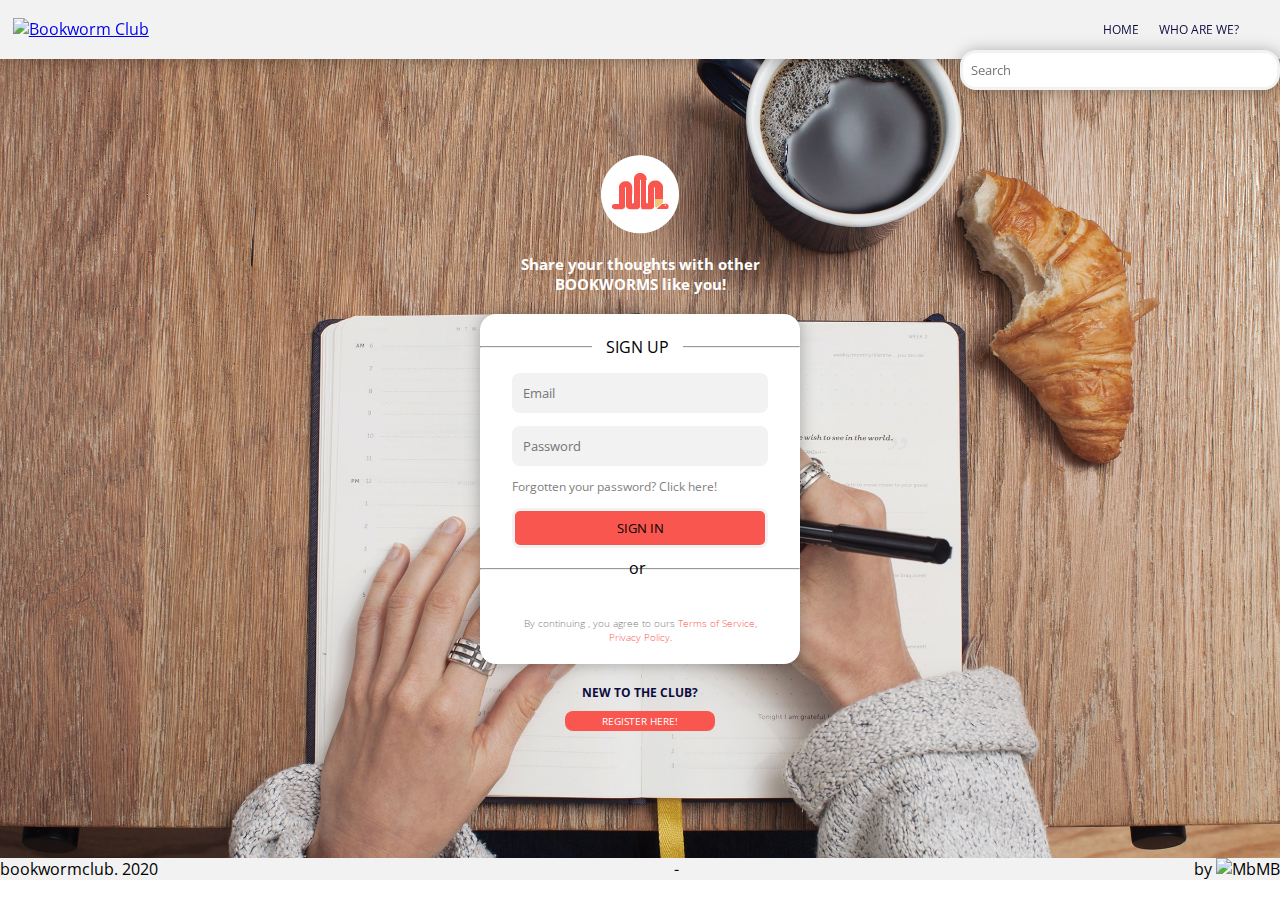
==== index.html @ 62e19a47 "name changed" ====
<!DOCTYPE html>
<html lang="en">

<head>
    <meta charset="UTF-8">
    <meta name="viewport" content="width=device-width, initial-scale=1.0">
    <title>Log in! - BookwormCLub</title>
    <link rel="stylesheet" href="style.css">
    <script src="https://kit.fontawesome.com/5083173e07.js" crossorigin="anonymous"></script>
    <link href="https://fonts.googleapis.com/css2?family=Open+Sans:ital,wght@0,700;1,400&display=swap" rel="stylesheet">
</head>

<body>
    <header>
        
        <a href="#home"><img src="img/logo-07.png" alt="Bookworm Club" /></a>
        
         <!-- slide out nav -->
         <nav id="slide-out-menu">
            <a href="#"><i class="fas fa-bars"></i></a>
            <ul>
                <li><a href="#">HOME</a></li>
                <li><a href="#">WHO ARE WE?</a></li>
                <li>
                    <input type="search" placeholder="Search" name="search-box" id="slide-out-searchbox">
                    <a href="#"><i class="fas fa-search"></i></a>                    
                </li>
            </ul>
        </nav>
        <!-- Desktop nav-->
        <nav id="menu">
            <ul>
                <li><a href="#">HOME</a></li>
                <li><a href="#">WHO ARE WE?</a></li>
                <li>
                    <input type="search" placeholder="Search" name="search-box" id="search-box">
                    <a href="#"><i class="fas fa-search"></i></a>
                </li>
            </ul>
        </nav>
    </header>

    <main>
        <section>
            <img src="img/Logo-08.png" alt="Bookworm Club" id="logo-circ">
            <h2>Share your thoughts with other BOOKWORMS like you!</h2>
            <div class="container">
                <p class="divider-log"><hr></p>
                  <div class="form">
                    <form action="">                        
                        <input type="email" name="email" id="email-input" placeholder="Email" required>
                        <input type="password" name="password" id="password-input" placeholder="Password" required> <a href="#"><i class="fas fa-eye" id="show-password"></i></a>
                        <span><a href="#">Forgotten your password? Click here!</a></span>
                        <button type="submit" value="submit" placeholder="SIGN IN">SIGN IN</button>
                    </form>                
                </div>
                <p class="divider"><hr></p>
                <div class="alt-login">
                    <ul>
                        <li><a href="#"><i class="fab fa-google" id="google"></i></a></li>
                        <li><a href="#"><i class="fab fa-goodreads" id="goodreads"></i></a></li>
                        <li><a href="#"><i class="fab fa-facebook" id="facebook"></i></a></li>
                    </ul>
                <p>By continuing , you agree to ours <a href="#">Terms of Service</a>, <a href="#">Privacy Policy.</a></p>
                </div>
            </div>
            <div class="reg-btn">
                <p>NEW TO THE CLUB?</p>
               <a href="#"><button type="button">REGISTER HERE!</button></a>
            </div>
        </section>
    </main>
    <footer><p>bookwormclub. 2020</p> - <a>by <img src="img/logo.png" alt="Mb">MB</a></footer>
</body>
<script src="main.js"></script>
</html>
---- style.css ----
/*
UI Design chellenge #1 - Sign up page: 
//////////////////////////////////////
Design: Maria Briceño
Version: 1.0
Website:https://www.maria-briceno.com
/////////////////////////////////////
Developed by Maria Briceño
Date: 21/05/2020
*/

:root {
    --pop-color:#F9564F;
    --dark-color:#0C0A3E;
    --background-grey:#F2F2F2;
    --font-family:'Open Sans', sans-serif;
}
* {margin:0;padding:0;box-sizing:border-box; font-family: var(--font-family);transition:.3s ease-in-out;}
ul, li {
    list-style-type: none;
}
body {
    width:100vw;
    max-width: 100%;
    height: 100vh;
}

header {
    width:100%;
    height:auto;
    display:flex;
    flex-direction:row;
    justify-content: space-between;
    align-items: center;
    background-color:var(--background-grey);
    box-shadow: 1px 1px 1rem rgba(0, 0, 0, 0.3) ;    
    position:fixed;
    z-index: 100;
}
/* NAV */

header ul,
header img { margin:0.8rem;}

header ul li {
    display:inline-block;
    height:100%;
    padding:0.5rem;
    font-size: 12px;
}

header ul li a{
    text-decoration:none;
    color:var(--dark-color);
}

header ul li a:hover {
    text-decoration:underline;
}

#search-box {
    position:absolute;
    z-index:-1;
    top:3.1rem;
    right:0;
    width:20rem;
    height:40px;
    padding:0.5rem;
    opacity:1;
    border:3px solid var(--background-grey);
    border-radius: 1rem;
    box-shadow: 1px 1px 1rem rgba(0, 0, 0, 0.3) ; 
    transition: .3s ease-in-out;
}

/* NAV slide out menu */

#slide-out-menu {
    display:none;
}

main {
    position: relative;
    top:3rem;
    width: 100%;
    height: 90vh;
    background:url(img/fondo1.jpg) no-repeat center top;
    background-size: cover;
}

section {
    height: 100%;
    width: 100%;
    display:flex;
    flex-direction: column;
    justify-content: center;
    align-items: center;
}


section h2 {
    text-align:center;
    display:block;
    width:20%;
    height: auto;
    color:white;
    font-size:15px;
    line-break: strict;
    margin: 20px 0px;
}

#logo-circ {
    transition:.3s ease-in-out;
}
#logo-circ:hover {
    transform:scale(1.05);
}

.container {
    width:20rem;
    position:relative;
    height:auto;
    background-color:white;
    box-shadow: 0px 0px 1rem rgba(0, 0, 0, 0.3) ;
    border-radius: 1rem;
    transition: .3s ease-in-out;
    z-index:40;
}

.container:hover {
    transform:scale(1.01);
}

.container .form {
    width:80%;
    margin: 25px auto 20px auto;
    font-size:12px;
    position:relative;
}

.form input {
    display:block;
    width:100%;
    margin:0.8rem 0rem;
    height:40px;
    padding:0.5rem;
    border: 3px solid var(--background-grey);
    border-radius:0.5rem;
    background-color:var(--background-grey);
}

.form button {
    display:block;
    width:100%;
    margin:0.8rem 0rem;
    height:40px;
    padding:0.5rem;
    border: 3px solid var(--background-grey);
    border-radius:0.5rem;
    background-color:var(--pop-color);
    cursor:pointer;
    transition: .3s ease-in-out;
}

.form button:hover {
    background-color:rosybrown;
}

.form #show-password {
    position:absolute;
    bottom:5.7rem;
    right:1rem;
    font-size:20px;
    color:grey;
}

.form span a {
    font-size:12px;
    color:grey;
    text-decoration: none;
}

.form span a:hover {
    text-decoration:underline;
}

.divider:before {
    content:"or";
    position:absolute;
    top:15.2rem; right:9.3rem;
    bottom:7rem; left:9rem;    
    background: white;
    text-align:center;
}

.divider-log {
    margin-top:2rem;
}
.divider-log:before {
    content:"SIGN UP";
    position:absolute;
    top:1.4rem; right:7.3rem;
    bottom:15rem; left:7rem;    
    background: white;
    text-align:center;
}

.container .alt-login {
    width:80%;
    margin:20px auto;
    font-size:25px;
    position:relative;
}

.alt-login ul {
    width:100%;
    display: flex;
    flex-direction: row;
    justify-content: space-around;
    align-items: center;
}

.alt-login ul li {
    display:inline-block;
    padding:0.5rem;
    width:100%;
    text-align: center;
    transition: .3s ease-in-out;
    cursor: pointer;
}

.alt-login ul li:hover {
    background-color:var(--background-grey);
}


.alt-login ul li a {
    color:grey;
    transition: .3s ease-in-out;
}
.alt-login #google {
    transition: .3s ease-in-out;
}

.alt-login #google:hover {
    color:var(--pop-color);
}
.alt-login #facebook {
    transition: .3s ease-in-out;
}

.alt-login #facebook:hover {
    color:blue;
}
.alt-login #goodreads {
    transition: .3s ease-in-out;
}

.alt-login #goodreads:hover {
    color:orangered;
}
.alt-login p {
    margin-top:10px;
    font-weight: 300;
    font-size:10px;
    color:grey;
    text-align: center;
}

.alt-login p a {
    transition: .3s ease-in-out;
    display: unset;
    text-decoration: none;
    color:var(--pop-color);
}

.alt-login p a:hover {
    text-decoration:underline;
}

.reg-btn {
    width:100%;
    text-align: center;
    margin:20px auto 20px auto;
}
.reg-btn p {
    color:var(--dark-color);
    font-weight: bold;
    font-size: 12px;
}
.reg-btn button {
    margin-top:10px;
    font-size: 10px;
    width:150px;
    height:20px;
    color:white;
    border:none;
    background-color: var(--pop-color);
    cursor:pointer;
    border-radius: 0.5rem;
}

footer {
    position:relative;
    top:3rem;
    width:100%;
    background-color: var(--background-grey);
    display:flex;
    flex-direction: row;
    justify-content: space-between;
}
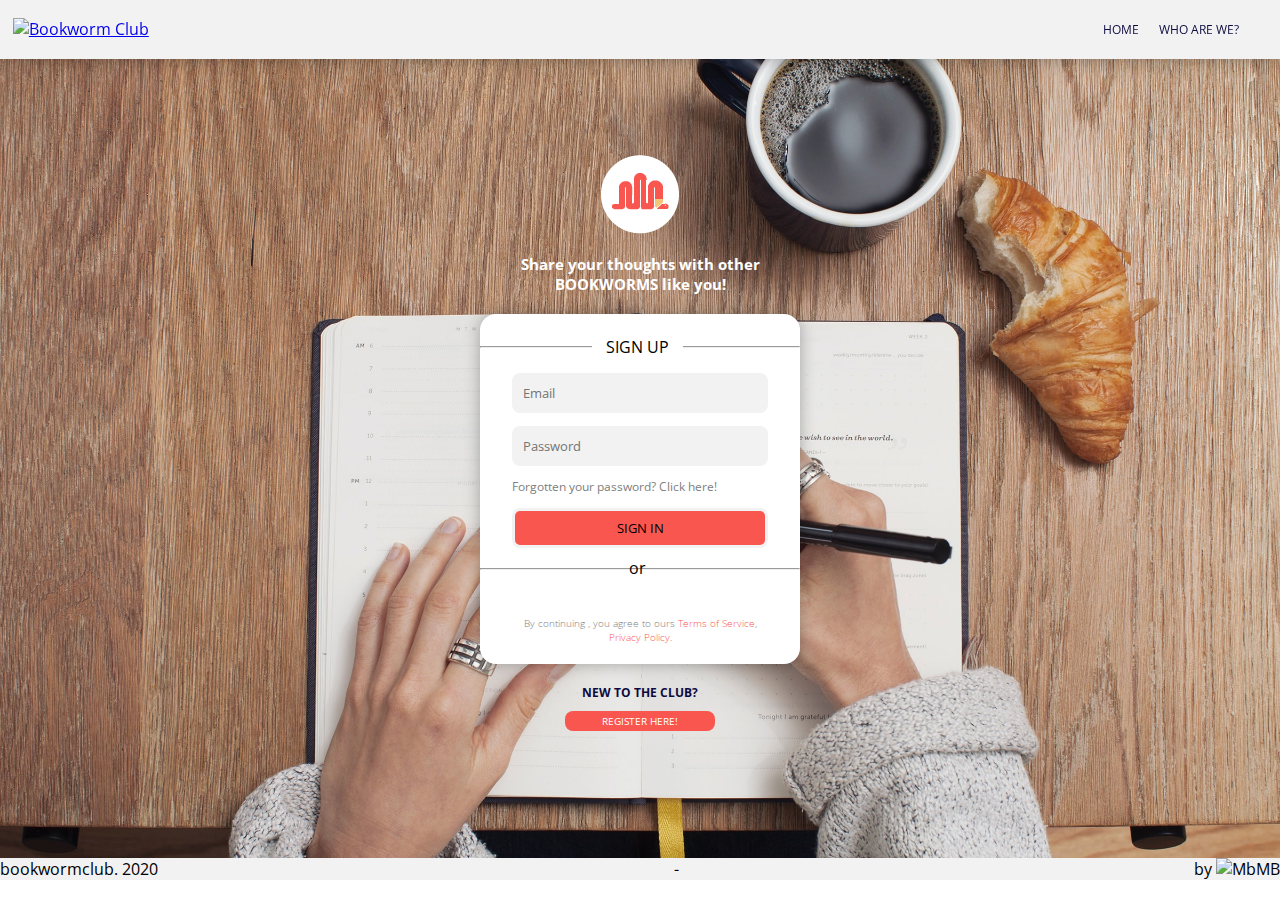
==== commit 0aa4629c: "Javascript functionality added" ====
--- a/index.html
+++ b/index.html
@@ -12,18 +12,19 @@
 
 <body>
     <header>
-        
+
         <a href="#home"><img src="img/logo-07.png" alt="Bookworm Club" /></a>
-        
-         <!-- slide out nav -->
-         <nav id="slide-out-menu">
-            <a href="#"><i class="fas fa-bars"></i></a>
+
+        <!-- slide out nav -->
+        <i class="fas fa-bars"  id="bars-icon"></i>
+        <nav id="slide-out-menu">
+
             <ul>
                 <li><a href="#">HOME</a></li>
                 <li><a href="#">WHO ARE WE?</a></li>
-                <li>
+                <li id="search-input">
                     <input type="search" placeholder="Search" name="search-box" id="slide-out-searchbox">
-                    <a href="#"><i class="fas fa-search"></i></a>                    
+                    <a href="#" ><i class="fas fa-search" id="searchbtn"></i></a>
                 </li>
             </ul>
         </nav>
@@ -34,43 +35,54 @@
                 <li><a href="#">WHO ARE WE?</a></li>
                 <li>
                     <input type="search" placeholder="Search" name="search-box" id="search-box">
-                    <a href="#"><i class="fas fa-search"></i></a>
+                    <a href="#" id="search-btn"><i class="fas fa-search"></i></a>
                 </li>
             </ul>
         </nav>
     </header>
 
     <main>
-        <section>
-            <img src="img/Logo-08.png" alt="Bookworm Club" id="logo-circ">
-            <h2>Share your thoughts with other BOOKWORMS like you!</h2>
+        <section>           
+                <img src="img/Logo-08.png" alt="Bookworm Club" id="logo-circ">
+                <h2 style="display:inline-block;">Share your thoughts with other BOOKWORMS like you!</h2>
+        
             <div class="container">
-                <p class="divider-log"><hr></p>
-                  <div class="form">
-                    <form action="">                        
+                
+                <p class="divider-log">
+                    <hr>
+                </p>
+                <div class="form">
+                    <form action="">
                         <input type="email" name="email" id="email-input" placeholder="Email" required>
-                        <input type="password" name="password" id="password-input" placeholder="Password" required> <a href="#"><i class="fas fa-eye" id="show-password"></i></a>
+                        <input type="password" name="password" id="password-input" placeholder="Password" required> <a
+                            href="#" id="passtext"><i class="fas fa-eye" id="show-password"></i></a>
                         <span><a href="#">Forgotten your password? Click here!</a></span>
                         <button type="submit" value="submit" placeholder="SIGN IN">SIGN IN</button>
-                    </form>                
+                    </form>
                 </div>
-                <p class="divider"><hr></p>
+                <p class="divider">
+                    <hr>
+                </p>
                 <div class="alt-login">
                     <ul>
                         <li><a href="#"><i class="fab fa-google" id="google"></i></a></li>
                         <li><a href="#"><i class="fab fa-goodreads" id="goodreads"></i></a></li>
                         <li><a href="#"><i class="fab fa-facebook" id="facebook"></i></a></li>
                     </ul>
-                <p>By continuing , you agree to ours <a href="#">Terms of Service</a>, <a href="#">Privacy Policy.</a></p>
+                    <p>By continuing , you agree to ours <a href="#">Terms of Service</a>, <a href="#">Privacy
+                            Policy.</a></p>
                 </div>
             </div>
             <div class="reg-btn">
                 <p>NEW TO THE CLUB?</p>
-               <a href="#"><button type="button">REGISTER HERE!</button></a>
+                <a href="#"><button type="button">REGISTER HERE!</button></a>
             </div>
         </section>
     </main>
-    <footer><p>bookwormclub. 2020</p> - <a>by <img src="img/logo.png" alt="Mb">MB</a></footer>
+    <footer>
+        <p>bookwormclub. 2020</p> - <a>by <img src="" alt="Mb">MB</a>
+    </footer>
 </body>
-<script src="main.js"></script>
+<script src="js/main.js"></script>
+
 </html>--- a/style.css
+++ b/style.css
@@ -39,22 +39,22 @@
 }
 /* NAV */
 
-header ul,
+header #menu ul,
 header img { margin:0.8rem;}
 
-header ul li {
+header #menu ul li {
     display:inline-block;
     height:100%;
     padding:0.5rem;
     font-size: 12px;
 }
 
-header ul li a{
+header #menu ul li a {
     text-decoration:none;
     color:var(--dark-color);
 }
 
-header ul li a:hover {
+header #menu ul li a:hover {
     text-decoration:underline;
 }
 
@@ -66,7 +66,7 @@
     width:20rem;
     height:40px;
     padding:0.5rem;
-    opacity:1;
+    opacity:0;
     border:3px solid var(--background-grey);
     border-radius: 1rem;
     box-shadow: 1px 1px 1rem rgba(0, 0, 0, 0.3) ; 
@@ -75,6 +75,9 @@
 
 /* NAV slide out menu */
 
+#bars-icon {
+    display:none;
+}
 #slide-out-menu {
     display:none;
 }
@@ -308,4 +311,73 @@
     display:flex;
     flex-direction: row;
     justify-content: space-between;
+}
+
+/* MEDIA QUERIES */
+
+@media (max-width:1000px) {
+
+}
+
+@media (max-width:600px) {
+    #menu {
+        display:none;
+    }
+    #slide-out-menu {
+        position:absolute;
+        width:100%;
+        left:0;
+        top:3rem;
+        display:block;
+        opacity:0;
+    }
+
+    #slide-out-menu ul {
+        text-align:center;
+        font-size:12px;
+        background-color:var(--background-grey);
+        width:100%;
+    }
+
+    #slide-out-menu a {
+        display:block;
+        width:100%;
+        padding:1rem;
+        text-decoration:none;
+        color:var(--dark-color);
+    }
+
+    #slide-out-menu a:hover {
+        background-color:var(--pop-color);
+    }
+
+    #slide-out-menu #search-input {
+        display:inline-flex;
+    }
+    #slide-out-menu #search-input input {
+        margin:1rem;
+        width:400px;
+        align-self: center;
+        justify-self: left;
+        padding:0.5rem;
+    }
+
+    #slide-out.menu #search-input #searchbtn {
+        font-size:40px;
+        width:100%;
+    }
+
+    #bars-icon {
+        display:block;
+        align-self: center;
+        position:relative;
+        right:1rem;
+        color:var(--dark-color);
+        font-size:30px;
+        cursor:pointer;
+    }
+
+    #bars-icon:hover {
+        color:var(--pop-color);
+    }
 }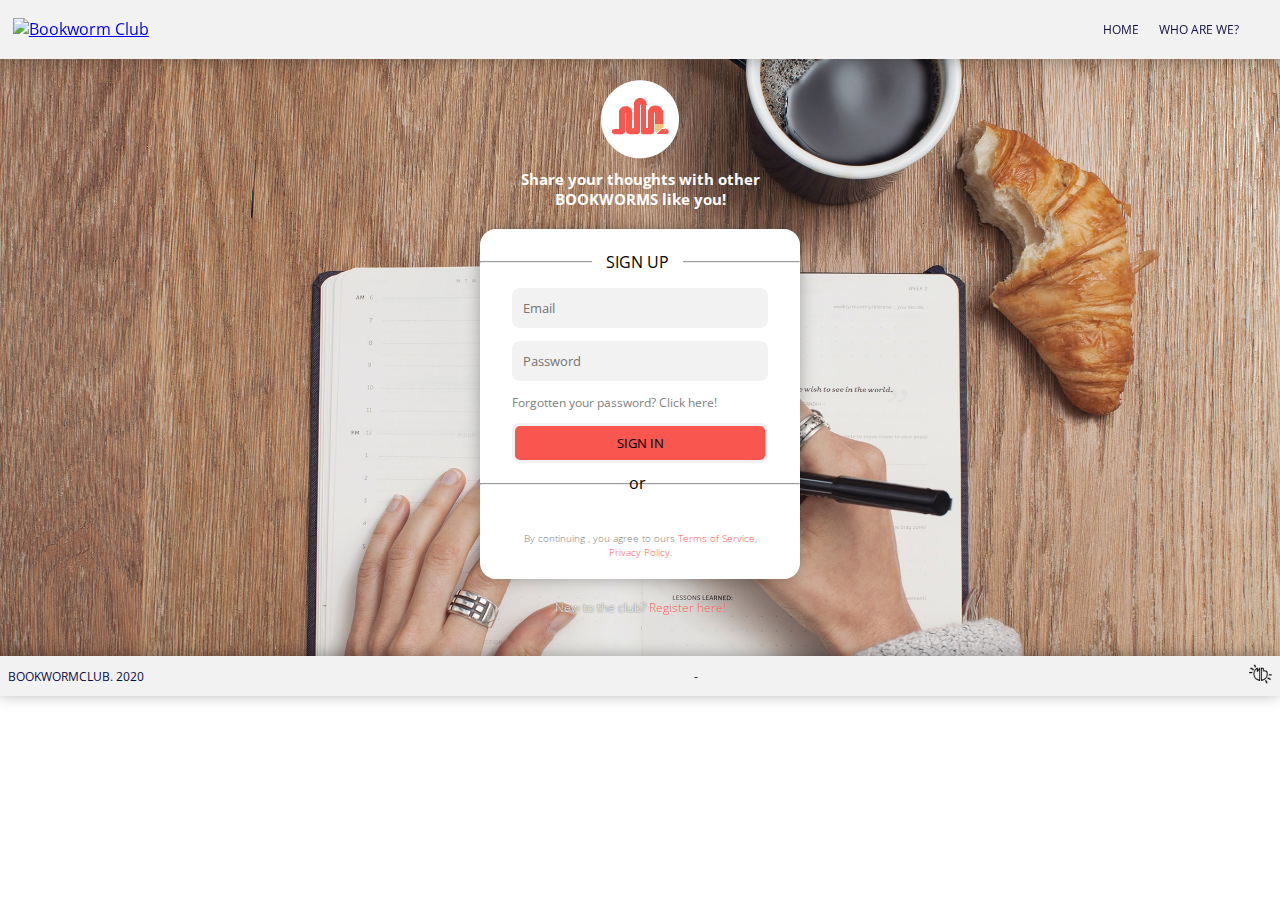
==== commit 6fb36d50: "background fixed" ====
--- a/index.html
+++ b/index.html
@@ -74,13 +74,12 @@
                 </div>
             </div>
             <div class="reg-btn">
-                <p>NEW TO THE CLUB?</p>
-                <a href="#"><button type="button">REGISTER HERE!</button></a>
+                <p>New to the club? <a href="#">Register here!</a></p>                
             </div>
         </section>
     </main>
     <footer>
-        <p>bookwormclub. 2020</p> - <a>by <img src="" alt="Mb">MB</a>
+        <p>bookwormclub. 2020</p> - <p><a href="http://www.maria-briceno.com"><img src="img/logo.png" height="20px" alt="Mb" id="mblogo"></a></p>
     </footer>
 </body>
 <script src="js/main.js"></script>
--- a/style.css
+++ b/style.css
@@ -1,5 +1,7 @@
 /*
-UI Design chellenge #1 - Sign up page: 
+UI Design chellenge #1 - Sign up page: Create a sign up page, modal, form,
+or app screen related to signing up for something. It could be for a volunteer event,
+contest registration, a giveaway, or anything you can image.
 //////////////////////////////////////
 Design: Maria Briceño
 Version: 1.0
@@ -84,9 +86,8 @@
 
 main {
     position: relative;
-    top:3rem;
     width: 100%;
-    height: 90vh;
+    height: auto;
     background:url(img/fondo1.jpg) no-repeat center top;
     background-size: cover;
 }
@@ -94,7 +95,8 @@
 section {
     height: 100%;
     width: 100%;
-    display:flex;
+    padding:80px 40px 20px 40px ;
+    display:inline-flex;
     flex-direction: column;
     justify-content: center;
     align-items: center;
@@ -109,7 +111,7 @@
     color:white;
     font-size:15px;
     line-break: strict;
-    margin: 20px 0px;
+    margin: 10px auto 20px auto;
 }
 
 #logo-circ {
@@ -287,31 +289,52 @@
     margin:20px auto 20px auto;
 }
 .reg-btn p {
-    color:var(--dark-color);
-    font-weight: bold;
+    color:white;
     font-size: 12px;
-}
-.reg-btn button {
-    margin-top:10px;
-    font-size: 10px;
-    width:150px;
-    height:20px;
-    color:white;
-    border:none;
-    background-color: var(--pop-color);
-    cursor:pointer;
-    border-radius: 0.5rem;
-}
+    font-weight: lighter;
+    text-shadow: 0px 0px .1rem rgba(0,0,0,0.9);
+    
+    
+}
+
+.reg-btn a {
+    color:var(--pop-color);
+    font-weight: lighter;
+    text-decoration: none;
+    text-shadow: 0px 0px .1rem rgba(255, 255, 255, 0.3);
+    
+}
+
+.reg-btn a:hover {
+    text-decoration:underline;
+}
+
 
 footer {
     position:relative;
-    top:3rem;
     width:100%;
     background-color: var(--background-grey);
-    display:flex;
+    display:inline-flex;
     flex-direction: row;
     justify-content: space-between;
-}
+    align-items: center;
+    padding:0.5rem;
+    color:var(--dark-color);
+    font-size:12px;
+    text-transform: uppercase;
+    box-shadow: -1px -1px 1rem rgba(0, 0, 0, 0.3) ;
+}
+
+
+footer #mblogo  {
+    position:relative;
+    right:0;
+    bottom:0;
+
+}
+
+
+
 
 /* MEDIA QUERIES */
 
@@ -380,4 +403,14 @@
     #bars-icon:hover {
         color:var(--pop-color);
     }
+    section h2 {
+        text-align:center;
+        display:block;
+        width:50%;
+        height: auto;
+        color:white;
+        font-size:12px;
+        line-break: strict;
+        margin: 15px auto 15px auto;
+    }
 }